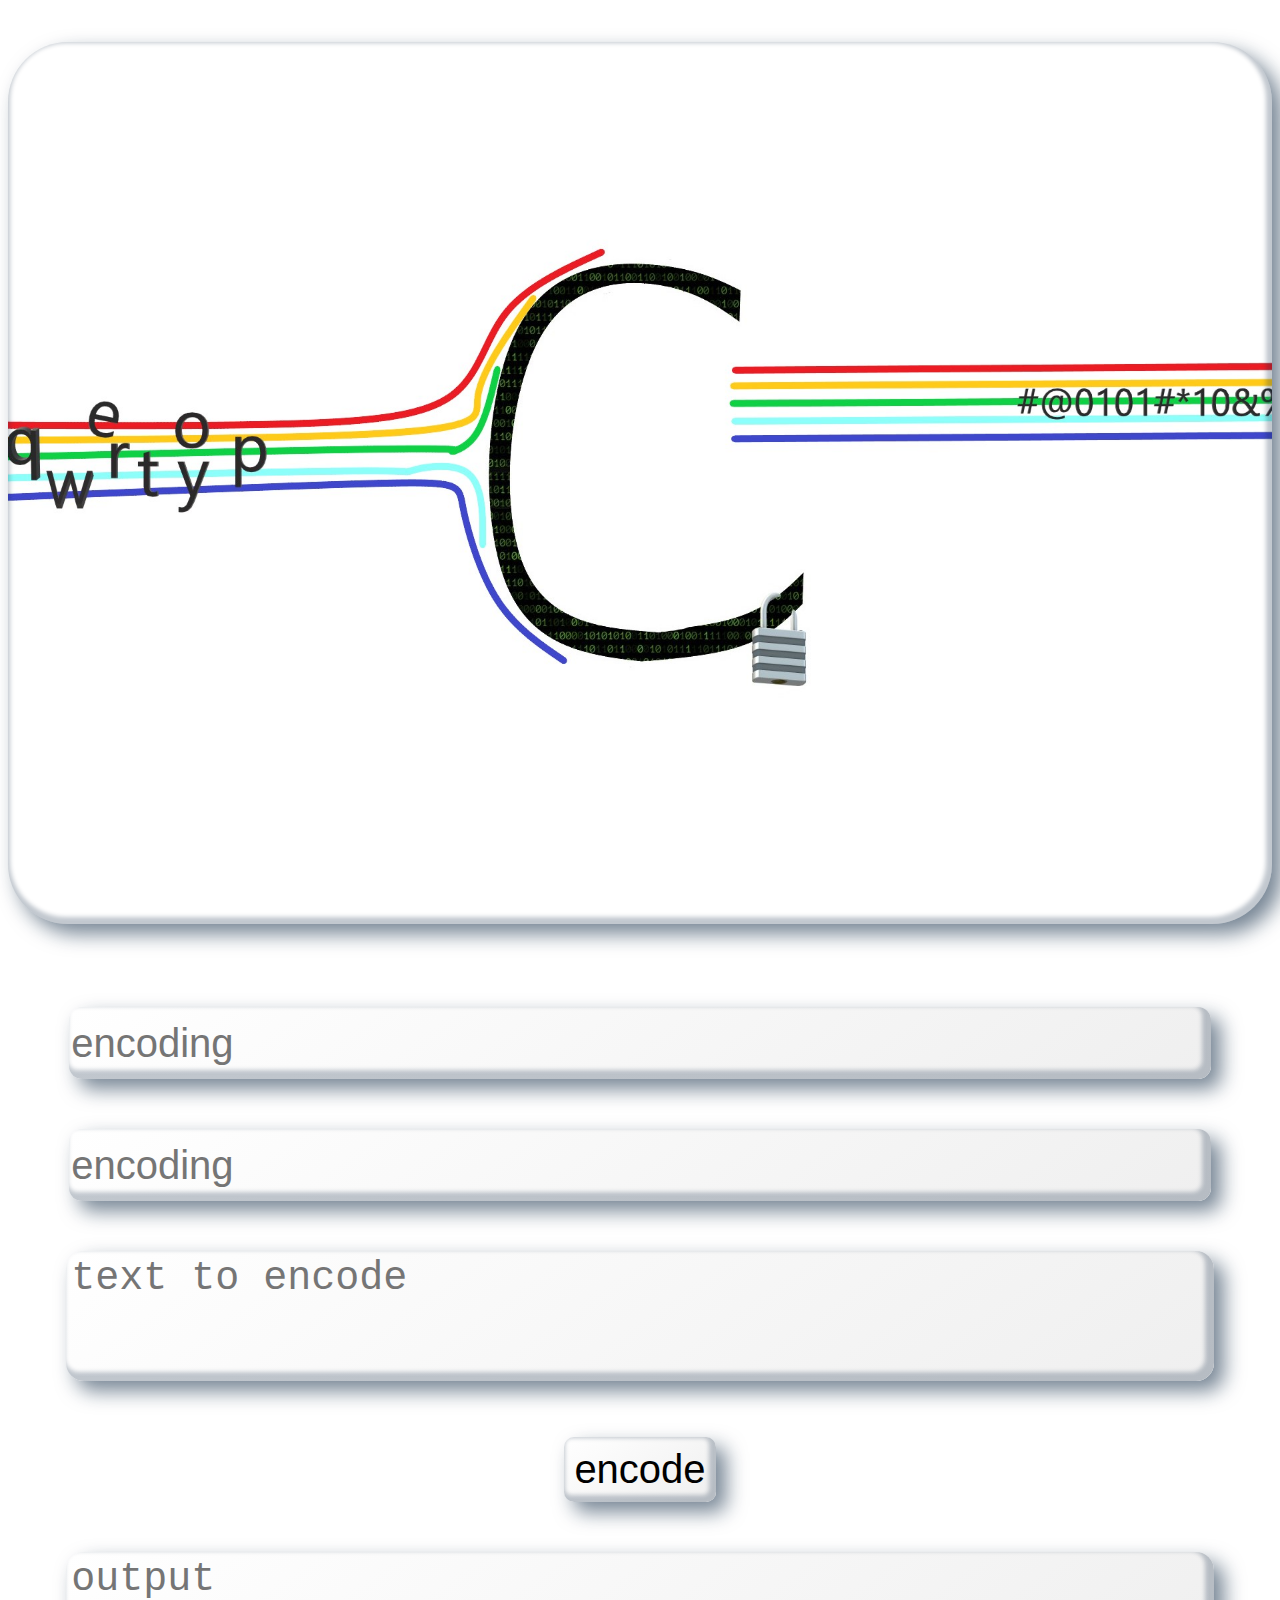
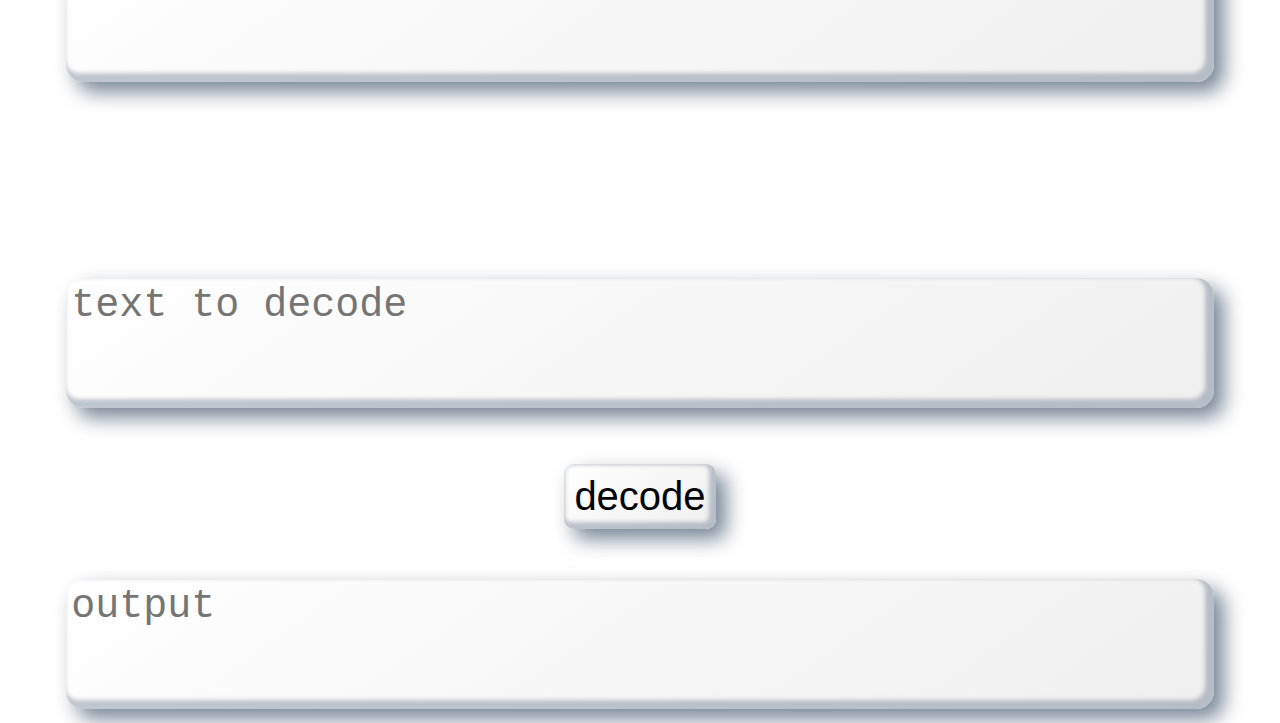
==== index.html @ 484ac359 "Update index.html" ====
<!DOCTYPE html>
<html>
<head>
    <meta name="viewport" content="width=device-width, initial-scale=1.0">
    <link rel="manifest" href="manifest.json">
    <link rel="shortcut icon" href="https://suryakanti003.github.io/Coditemp/codeitemp.svg">
    <meta charset="utf-8"/>
<title>Coditmp free and open source encrypter and decrypter</title>
<link rel="stylesheet" href="https://suryakanti003.github.io/Coditemp/style.css">
</head>
<body>
    <h1></h1>
<input placeholder="encoding" type="number" min="1" max="20" id="encoding" required>
<input placeholder="encoding" type="number" min="1" max="20" id="encoding2" required>
<textarea type="text" id="inptext" placeholder="text to encode"></textarea><br>
<button onclick="encodet()" ondblclick="copyen()" id="button">encode</button><br>
<textarea id="out" placeholder="output" readonly></textarea>
<br><br><br><br><br><br>
<textarea type="text" id="inptext2" placeholder="text to decode"></textarea><br>
<button onclick="decodet()" ondblclick="copyde()" id="button2">decode</button><br>
<textarea readonly id="out2" placeholder="output"></textarea>
<script src="script.js" defer></script>
</body>
</html>
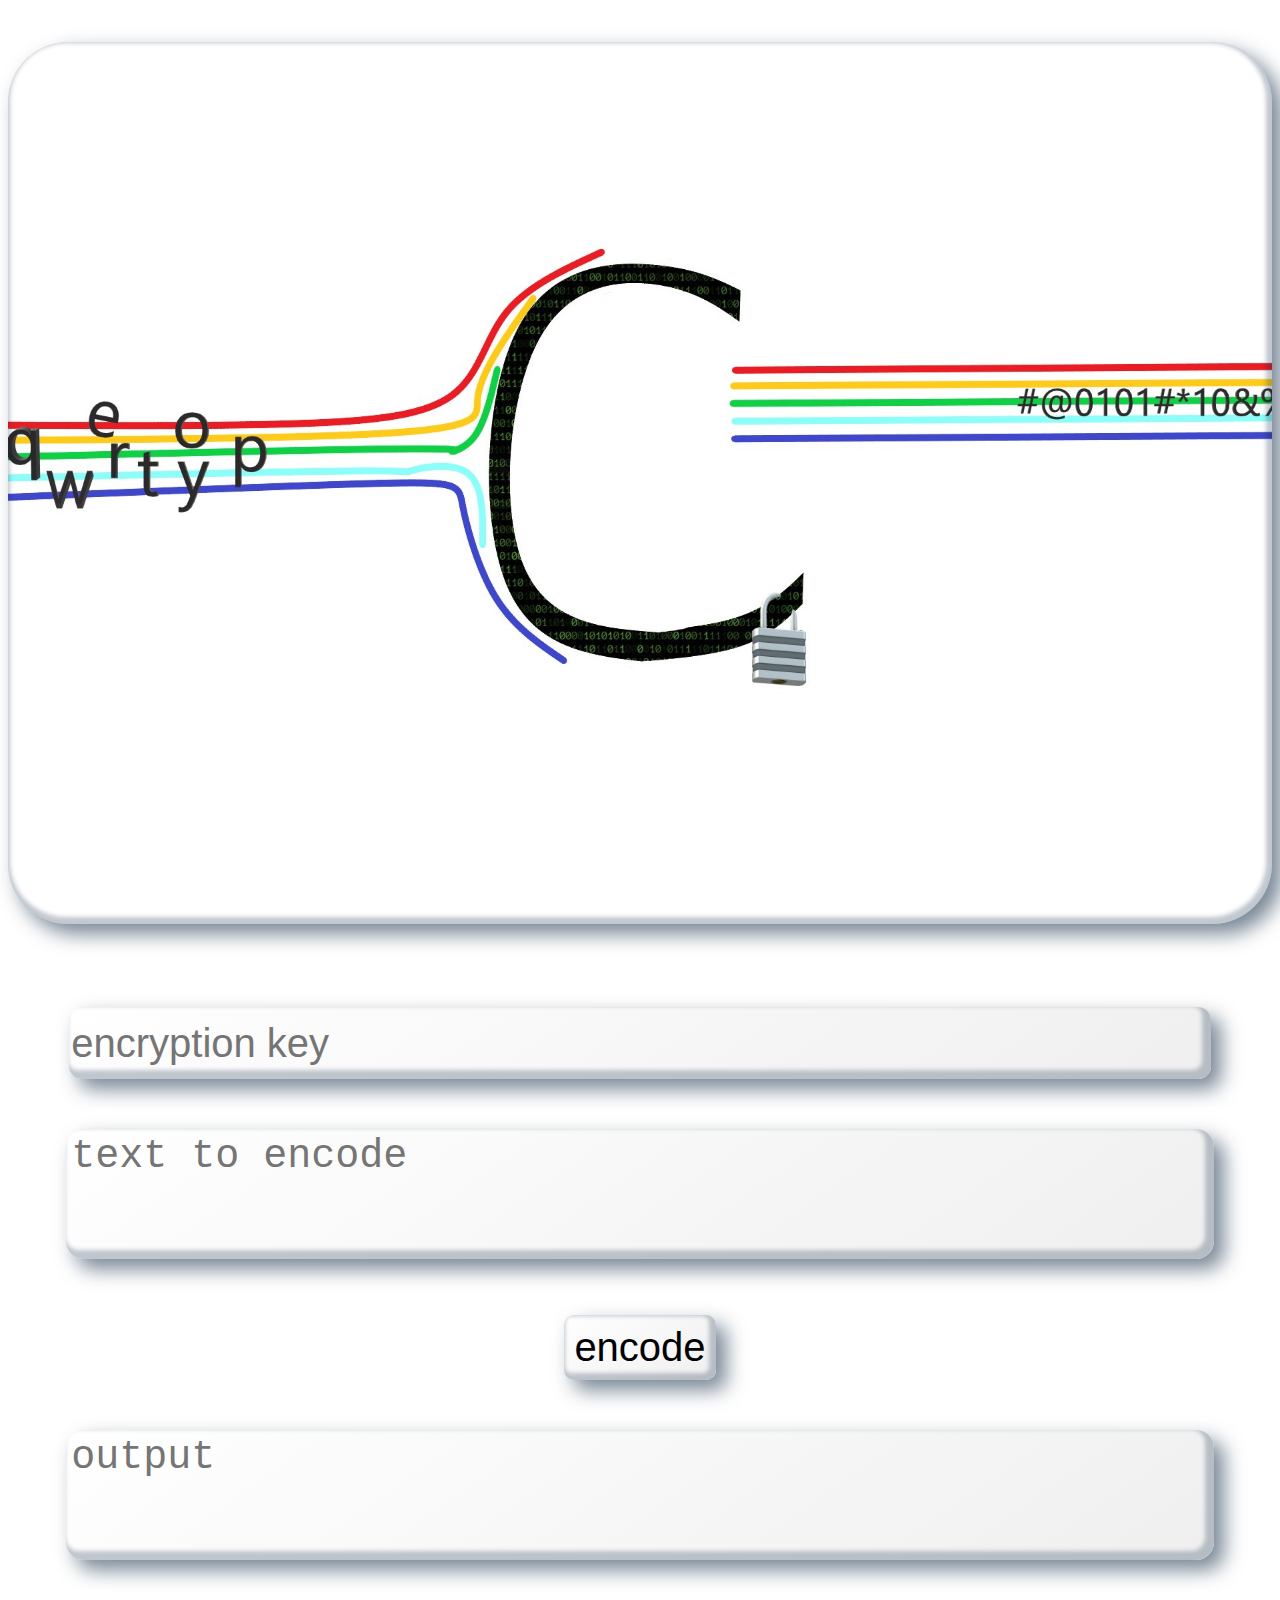
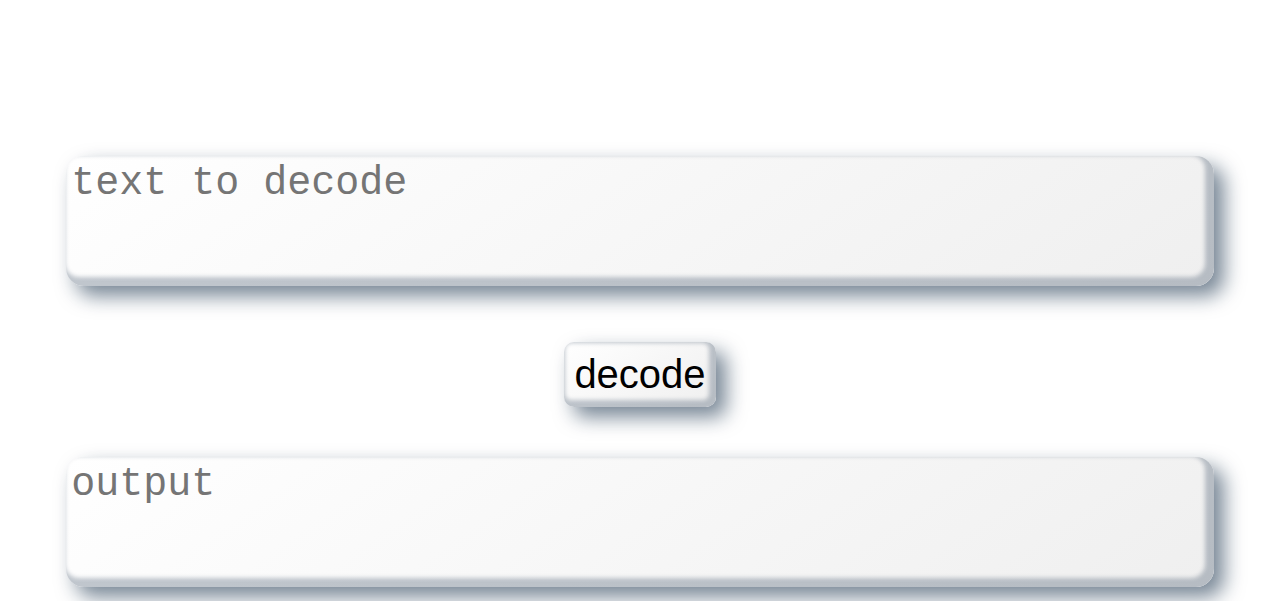
==== commit fd6b1ba5: "Update index.html" ====
--- a/index.html
+++ b/index.html
@@ -1,7 +1,29 @@
 <!DOCTYPE html>
-<html>
+<html lang="en">
 <head>
     <meta name="viewport" content="width=device-width, initial-scale=1.0">
+    <meta property="og:title" content="Codeitemp">
+
+<meta property="og:description" content="free and open source encrypter and decrypter">
+
+<meta property="og:image" content="https://suryakanti003.github.io/Coditemp/codeitemp.svg">
+<meta property="og:image:secure_url" content="https://suryakanti003.github.io/Coditemp/codeitemp.svg" />
+
+<meta property="og:image:type" content="image/svg+xml" />
+
+<meta property="og:image:width" content="512" />
+<meta name="description" content="codeitemp free and open source encrypter and decrypter">
+<meta property="og:image:height" content="512" />
+
+<meta property="og:image:alt" content="loge of codeitemp" />
+<meta property="og:url" content="https://suryakanti003.github.io/Coditemp">
+    <meta name="twitter:title" content="coditemp">
+
+<meta name="twitter:description" content="coditemp free and open source encrypter and decrypter">
+
+<meta name="twitter:image" content="https://suryakanti003.github.io/Coditemp/codeitemp.svg">
+
+<meta name="twitter:card" content="summary_large_image">
     <link rel="manifest" href="manifest.json">
     <link rel="shortcut icon" href="https://suryakanti003.github.io/Coditemp/codeitemp.svg">
     <meta charset="utf-8"/>
@@ -10,8 +32,8 @@
 </head>
 <body>
     <h1></h1>
-<input placeholder="encoding" type="number" min="1" max="20" id="encoding" required>
-<input placeholder="encoding" type="number" min="1" max="20" id="encoding2" required>
+    <button class="add-button" style="position: fixed;right: 0%;top: 0%;  z-index:100 ; ">install</button>
+<input required minlength="6" placeholder="encryption key" type="number" min="10101"size="6"  maxlength="6" max="99999" id="encoding" required>
 <textarea type="text" id="inptext" placeholder="text to encode"></textarea><br>
 <button onclick="encodet()" ondblclick="copyen()" id="button">encode</button><br>
 <textarea id="out" placeholder="output" readonly></textarea>
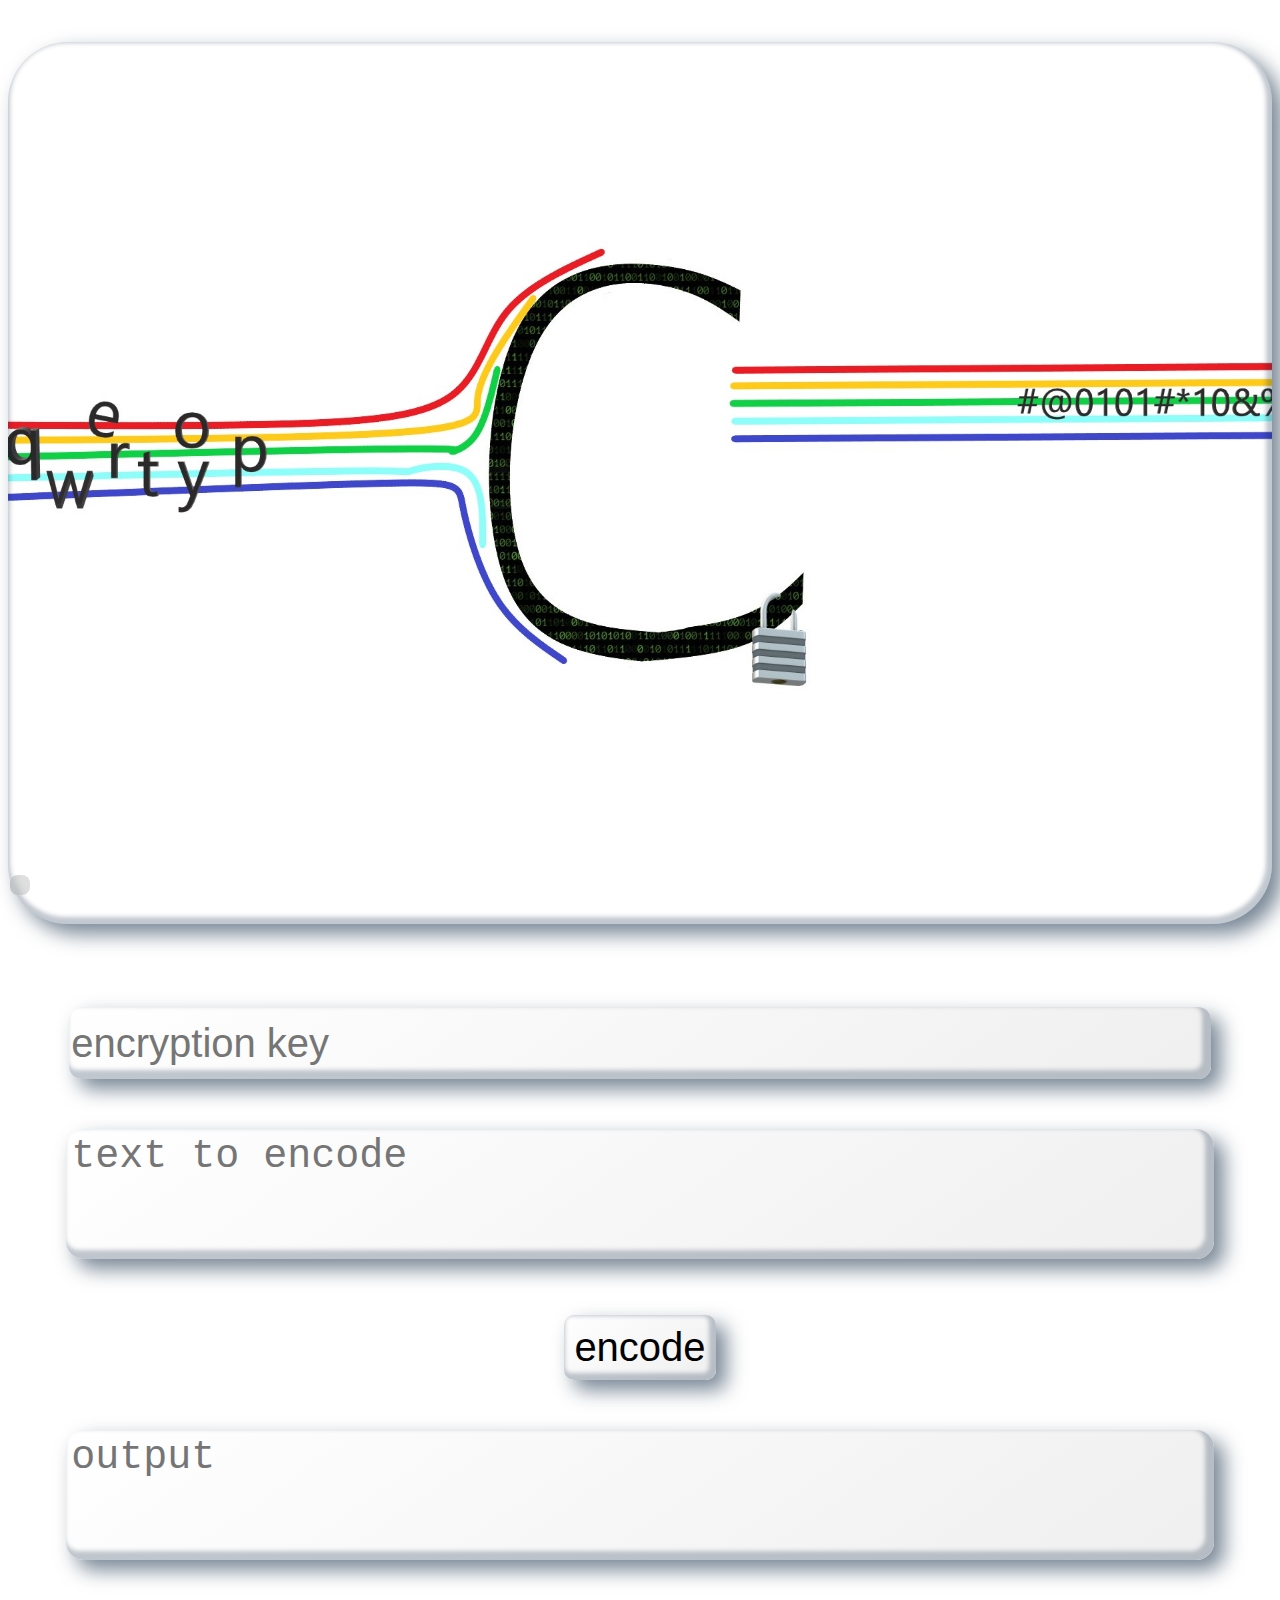
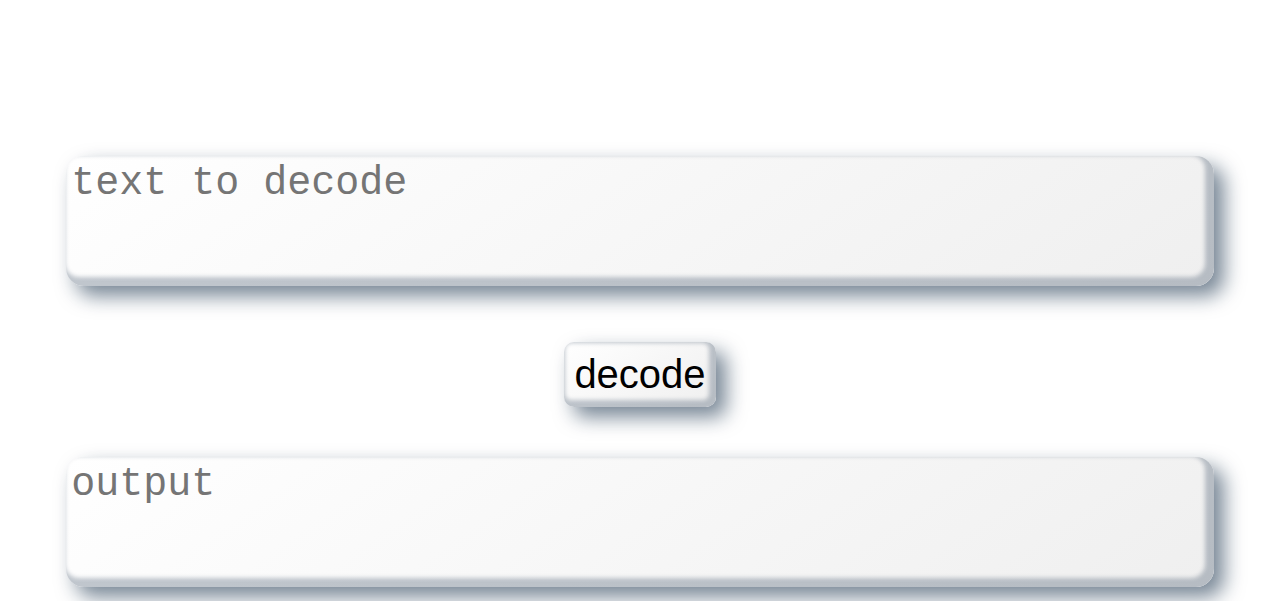
==== commit 2416ad7e: "Update index.html" ====
--- a/index.html
+++ b/index.html
@@ -33,10 +33,11 @@
 <body>
     <h1></h1>
     <button class="add-button" style="position: fixed;right: 0%;top: 0%;  z-index:100 ; ">install</button>
-<input required minlength="6" placeholder="encryption key" type="number" min="10101"size="6"  maxlength="6" max="99999" id="encoding" required>
+<input onchange="changed()" required minlength="6" placeholder="encryption key" type="number" min="10101"size="6"  maxlength="6" max="99999" id="encoding" required>
 <textarea type="text" id="inptext" placeholder="text to encode"></textarea><br>
 <button onclick="encodet()" ondblclick="copyen()" id="button">encode</button><br>
 <textarea id="out" placeholder="output" readonly></textarea>
+ <span id="suggest"></span>
 <br><br><br><br><br><br>
 <textarea type="text" id="inptext2" placeholder="text to decode"></textarea><br>
 <button onclick="decodet()" ondblclick="copyde()" id="button2">decode</button><br>
